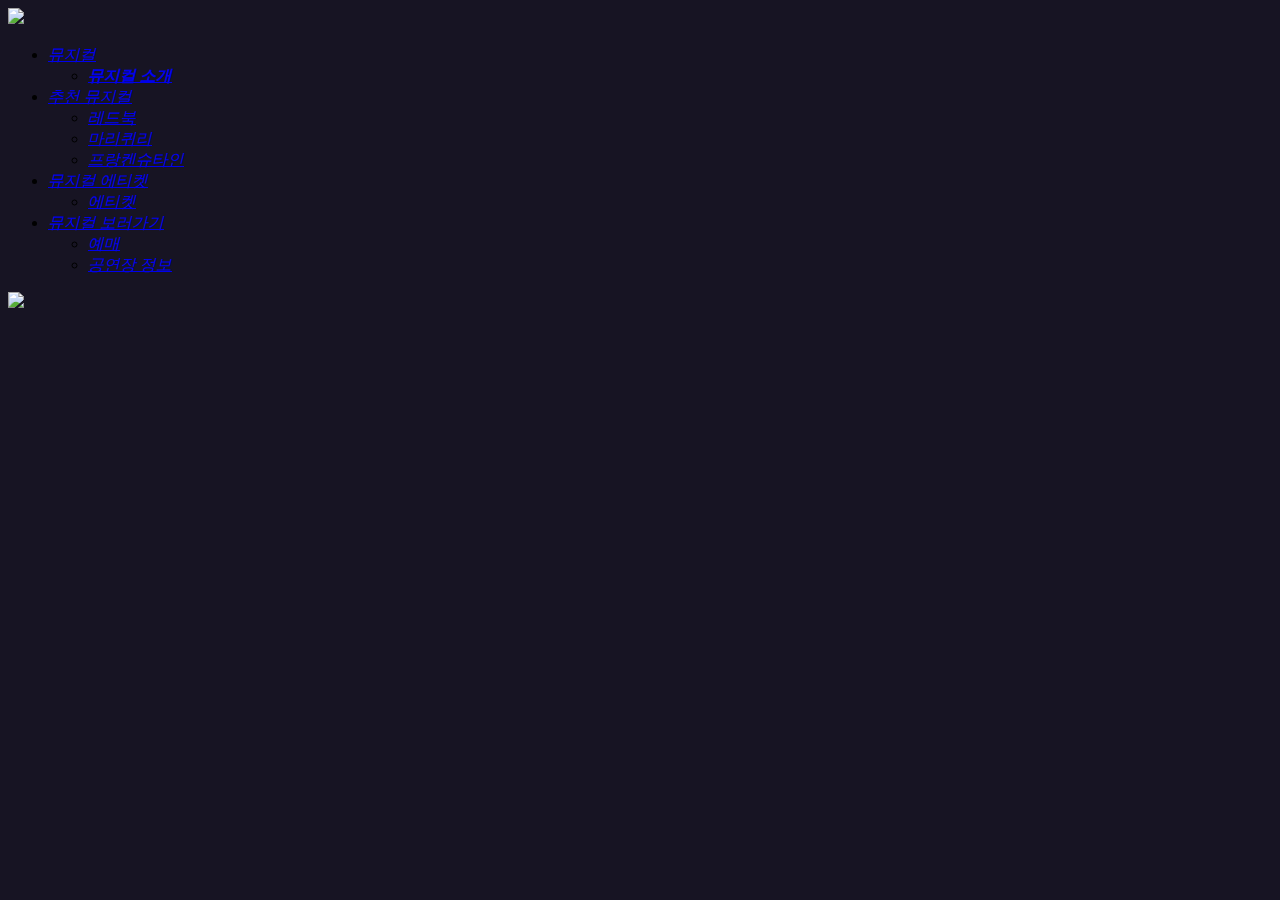
==== book.html @ dfc11068 "Add files via upload" ====
<!DOCTYPE = html>
<html>
	<head>
		<title>musical for skku</title>
		<link rel="stylesheet" href="css/style.css" />	
	</head>

	<body style="background-color:#171423">
		<h1><a href="index.html"><img src="img/logo.png" /></a></h1>	

		<header>		
			<ul id="gnb">
				<li>
					<a href="#"><em>뮤지컬</em></a>
					<ul>
						<li><a href="musical.html"><em><b>뮤지컬 소개</b></em></a></li>				
					</ul>
				</li>
				<li>
					<a href="#"><em>추천 뮤지컬</em></a>				
					<ul>
						<li><a href="redbook.html"><em>레드북</em></a></li>
						<li><a href="mary.html"><em>마리퀴리</em></a></li>
						<li><a href="franken.html"><em>프랑켄슈타인</em></a></li>
					</ul>
				</li>
				<li>
					<a href="#"><em>뮤지컬 에티켓</em></a>
					<ul>
						<li><a href="etiket.html"><em>에티켓</em></a></li>
					</ul>
				</li>
				<li>				
					<a href="#"><em>뮤지컬 보러가기</em></a>
					<ul>
						<li><a href="book.html"><em>예매</em></a></li>						
						<li><a href="hall.html"><em>공연장 정보</em></a></li>						
					</ul>
				</li>	
			</ul>
		</header>
	
		<div class="titles">
			<img src="img/ticketing.png"/>
		</div>	

	</body>
</html>
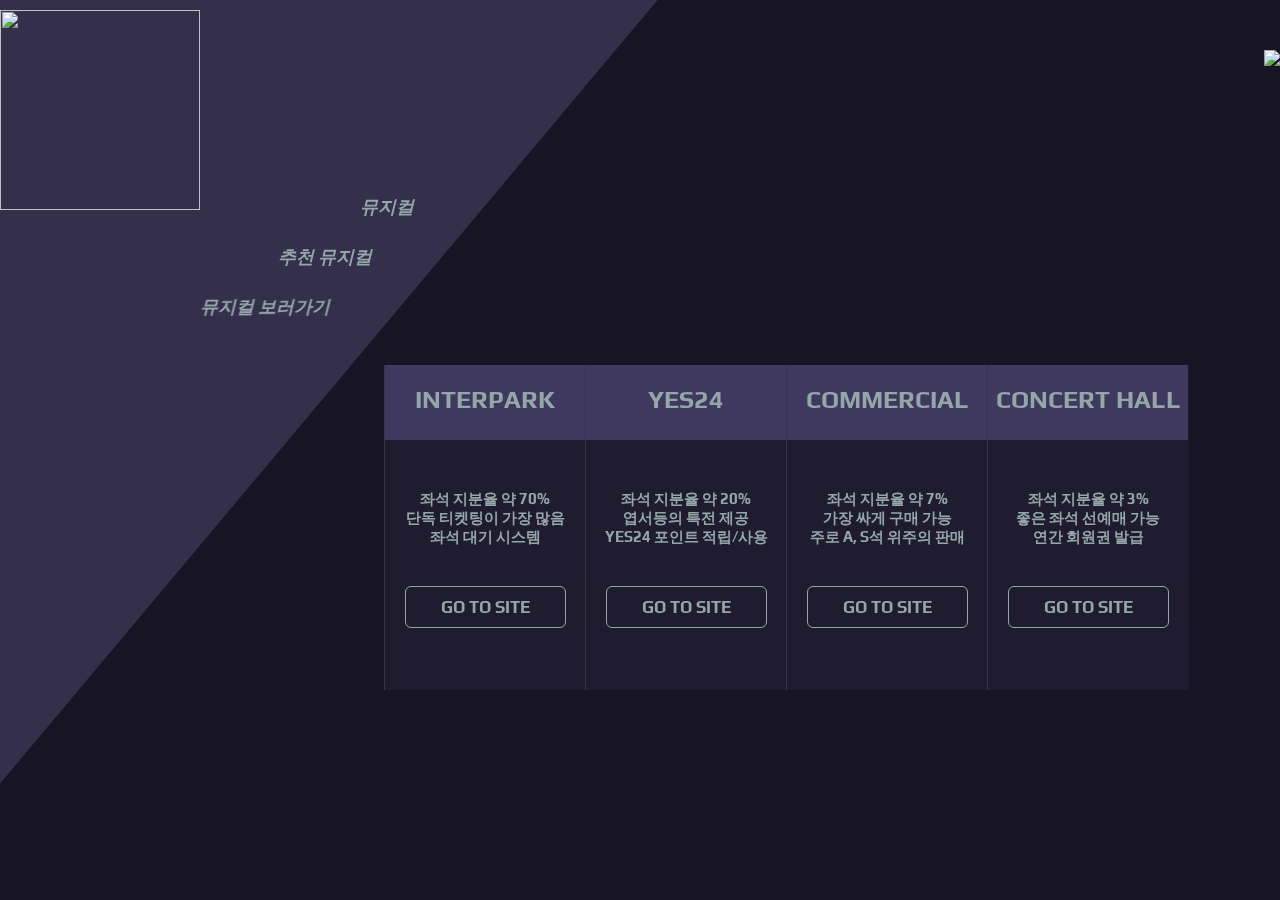
==== commit 92e116db: "Add files via upload" ====
--- a/book.html
+++ b/book.html
@@ -24,12 +24,6 @@
 						<li><a href="franken.html"><em>프랑켄슈타인</em></a></li>
 					</ul>
 				</li>
-				<li>
-					<a href="#"><em>뮤지컬 에티켓</em></a>
-					<ul>
-						<li><a href="etiket.html"><em>에티켓</em></a></li>
-					</ul>
-				</li>
 				<li>				
 					<a href="#"><em>뮤지컬 보러가기</em></a>
 					<ul>
@@ -44,5 +38,71 @@
 			<img src="img/ticketing.png"/>
 		</div>	
 
+		<div class="wrap">
+			<div class="table">
+				<ul>
+					<li class="book">
+					  	<div class="top">
+					  		<p>INTERPARK</p>
+					 	</div>
+					  	<div class="bottom">
+					    		<p>좌석 지분율 약 70%</p>
+					    		<p>단독 티켓팅이 가장 많음</p>
+					    		<p>좌석 대기 시스템</p>
+					    		<div class="link">
+					    			<a href='http://ticket.interpark.com/' class='button'>GO TO SITE</a>
+					    		</div>
+					  	</div>
+					</li>
+					  
+					<li class="book">
+					  	<div class="top">
+					    		<p>YES24</p>
+					  	</div>
+					    	<div class="bottom">
+					    		<p>좌석 지분율 약 20%</p>
+					    		<p>엽서등의 특전 제공</p>
+					    		<p>YES24 포인트 적립/사용</p>
+					    		<div class="link">
+					    			<a href='http://ticket.yes24.com/New/Genre/GenreMain.aspx?genre=15457' class='button'>GO TO SITE</a>
+					    		</div>
+					  	</div>
+					</li>
+					  
+					<li class="book">
+					  	<div class="top">
+					  		<p>COMMERCIAL</p>
+					 	</div>
+					  	<div class="bottom">
+					    		<p>좌석 지분율 약 7%</p>
+					    		<p>가장 싸게 구매 가능</p>
+					    		<p>주로 A, S석 위주의 판매</p>
+					    		<div class="link">
+					    			<a href='http://www.tmon.co.kr/deallist/18170002' class='button'>GO TO SITE</a>
+					    		</div>
+					  	</div>
+					</li>
+					  
+					<li class="book">
+					  	<div class="top">
+					    		<p>CONCERT HALL</p>
+					  	</div>
+					    	<div class="bottom">
+					    		<p>좌석 지분율 약 3%</p>
+					    		<p>좋은 좌석 선예매 가능</p>
+					    		<p>연간 회원권 발급</p>
+					    		<div class="link">
+					    			<a href='http://www.sac.or.kr/SacHome/ticket/reservation' class='button'>GO TO SITE</a>
+					    		</div>
+					  	</div>
+					</li>				  
+				</ul>
+			</div>
+		</div>
+
+
+
+
+
 	</body>
 </html>--- a/css/style.css
+++ b/css/style.css
@@ -0,0 +1,174 @@
+@import url(http://fonts.googleapis.com/css?family=Play);
+@import url(http://fonts.googleapis.com/css?family=Monoton);
+
+
+/*    Reset CSS  */
+* { margin:0;  padding:0; }
+ol,ul { list-style: none; }
+a { outline:0; text-decoration:none; color:#bbb;}
+img { border:0;}
+body { position:fixed;  width:100%; height:100%; background:#111;  font: bold 15px play, arial; overflow: auto;}
+
+/*vidio*/
+.vid { width:100%; height:100%; position:relative; top:-80px; left:0px; opacity:0.6; }
+.vid video { width:100%; min-width:1600px; }
+
+/*로고*/
+h1 { position:fixed; top:10px; left:0px; z-index:10;}
+h1 img { width:200px; height:auto;}
+header { width:700px; height:100%; position:fixed; top:0px; left:-420px; background:#342F4B;); transform:skewX(-40deg); }
+
+/* 1depth*/
+#gnb {width:250px; position:absolute; top:180px; right:0px;}
+#gnb>li {position:relative; }
+#gnb>li>a { display:block; width:220px; height:50px; font:bold 18px/3 play; color:#94A6A8; box-sizing:border-box; padding-right:40px; text-align:right;}
+#gnb>li.on>a { background:#111; color:#fff;}
+#gnb>li:hover>a { background:#111; color:#fff;}
+#gnb em { display:inline-block; transform:skewX(40deg)!important; }
+#gnb em i { margin-right:20px;}
+
+/* 2depth */
+#gnb ul { position:absolute; left:0px;  top:0px; opacity:0; transition:all 0.4s;}
+#gnb>li:hover ul { opacity:0.8; left:205px; }
+#gnb ul a { display:block; width:180px; height:40px; background:#222; border-bottom:1px solid #342F4B; font:bold 16px/2.5 arial; color:#fff; box-sizing:border-box; padding-left:50px; margin-bottom:3px; transition:all 0.5s; }
+#gnb ul a:hover { background:#342F4B; color:#bbb; }
+#gnb>li.on ul { opacity:0.8; left:205px; top:-10px; }
+#gnb li.on ul a { background:#444; opacity:0.7; } 
+
+.titles img {float: right;padding-top: 50px;}
+.grid{float: right; background-color: #252137; width: 1000px; height: 300px; margin-right: 100px; padding-top: 40px; padding-left: 40px; padding-bottom: 40px;}
+.sub1{display: inline-block; margin-right: 20px;}
+
+figure.sub1{background: -webkit-linear-gradient(-45deg, #342F4B 0%,#cc6055 100%);background: linear-gradient(-45deg, #342F4B 0%,#cc6055 100%);overflow:hidden;}
+figure.sub1 img, p{-webkit-transition: opacity 0.35s, -webkit-transform 0.35s;transition: opacity 0.35s, transform 0.35s;}
+figure.sub1:hover img {opacity: 0.7;-webkit-transform: scale3d(2,2,1);transform: scale3d(2,2,1);overflow:hidden;}
+
+figure.sub1 p {position: absolute;height: 70px;width: 225px;margin-left: 15px;margin-top: -250px;padding: 20px;border: 2px solid #94a6a8;color: #94a6a8;text-align: center;text-transform: none;font-size: 90%;opacity: 0;-webkit-transform: scale3d(0.8,0.8,1);transform: scale3d(0.8,0.8,1);-webkit-transform-origin: 50% -100%;transform-origin: 50% -100%;}
+figure.sub1:hover p {opacity: 1;-webkit-transform: scale3d(1,1,1);transform: scale3d(1,1,1);}
+
+/*프로그레스바*/
+.bar {  background: #404559;}
+.progress-bar {  overflow: hidden;  width: 100%;}
+.progress-bar span {  display: block;  border-radius: 30px;}
+
+.progress-bar {left: 60%;max-width: 40%;position: absolute;top: 50%;-webkit-transform: translate3d(-50%, -50%, 0);  transform: translate3d(-50%, -50%, 0);}
+
+@-webkit-keyframes loader90 {
+	0% {	width: 0;}
+  	100% {width: 90%;}
+}
+@keyframes loader90  {
+	0% {	width: 0;}
+  	100% {width: 90%;}
+}
+.progress90 {
+  -webkit-animation: loader90 3s ease;
+          animation: loader90 3s ease;
+   -webkit-animation-fill-mode: forwards;
+  background: #7369a0;
+  color: #fff;
+  padding: 5px;
+  width: 0;
+}
+
+
+@-webkit-keyframes loader80 {
+	0% {	width: 0;}
+  	100% {width: 80%;}
+}
+@keyframes loader80  {
+	0% {	width: 0;}
+  	100% {width: 80%;}
+}
+.progress80 {
+  -webkit-animation: loader80 3s ease;
+          animation: loader80 3s ease;
+   -webkit-animation-fill-mode: forwards;
+  background: #7369a0;
+  color: #fff;
+  padding: 5px;
+  width: 0;
+}
+
+
+@-webkit-keyframes loader70 {
+	0% {	width: 0;}
+  	100% {width: 70%;}
+}
+@keyframes loader70  {
+	0% {	width: 0;}
+  	100% {width: 70%;}
+}
+.progress70 {
+  -webkit-animation: loader70 3s ease;
+          animation: loader70 3s ease;
+   -webkit-animation-fill-mode: forwards;
+  background: #7369a0;
+  color: #fff;
+  padding: 5px;
+  width: 0;
+}
+
+
+@-webkit-keyframes loader60 {
+	0% {	width: 0;}
+  	100% {width: 60%;}
+}
+@keyframes loader60  {
+	0% {	width: 0;}
+  	100% {width: 60%;}
+}
+.progress60 {
+  -webkit-animation: loader60 3s ease;
+          animation: loader60 3s ease;
+   -webkit-animation-fill-mode: forwards;
+  background: #7369a0;
+  color: #fff;
+  padding: 5px;
+  width: 0;
+}
+
+
+@-webkit-keyframes loader40 {
+	0% {	width: 0;}
+  	100% {width: 40%;}
+}
+@keyframes loader40  {
+	0% {	width: 0;}
+  	100% {width: 40%;}
+}
+.progress40 {
+  -webkit-animation: loader40 3s ease;
+          animation: loader40 3s ease;
+   -webkit-animation-fill-mode: forwards;
+  background: #7369a0;
+  color: #fff;
+  padding: 5px;
+  width: 0;
+}
+
+/*시놉시스 단락*/
+.synopsis{display: block;left: 40%;max-width: 40%;position: relative;top: 70%;}
+
+/*예매하기 */
+.wrap { width:805px; position: relative; left: 30%; top: 35%; text-align:left; color:#94A6A8;}
+.table {height:325px;  width:100%; margin-top:50px; background-color: rgba(115, 105, 160, 0.1);}
+.top {background-color: rgba(77,69,117,0.7); height:75px;}
+.top>p{font-size: 25px; padding-top: 10%; color: #94A6A8;}
+
+.bottom {margin-top:50px; height: 200px;}
+.link {margin-top:50px;}
+.book {float:left; width:200px;text-align:center;border-left: 1px solid rgba(255,255,255,0.1);}
+.button {border: 1px solid #94A6A8; padding: 10px 35px; border-radius: 6px; color: #94A6A8; text-decoration: none; vertical-align: middle; font-size:17px;}
+.button:hover{ background: linear-gradient(-45deg, #151225 0%,#4d4575 100%);}
+
+/*공연장 정보*/
+section{position:relative; left: 30%; top:40%;  width: 870px;}
+table{width:100%;border-collapse: collapse;}
+.tbl-header{background-color: rgba(77,69,117,0.7);}
+.tbl-content{height:308px;margin-top: 0px;}
+
+th, td{padding: 15px; width: 174px;text-align: center;vertical-align:middle;font: bold 15px play, arial; color: #94A6A8;}
+th{padding-top: 20px;font-size: 17px;}
+td{border-bottom: 1px solid rgba(255,255,255,0.1);background-color: rgba(115, 105, 160, 0.1);}
+
